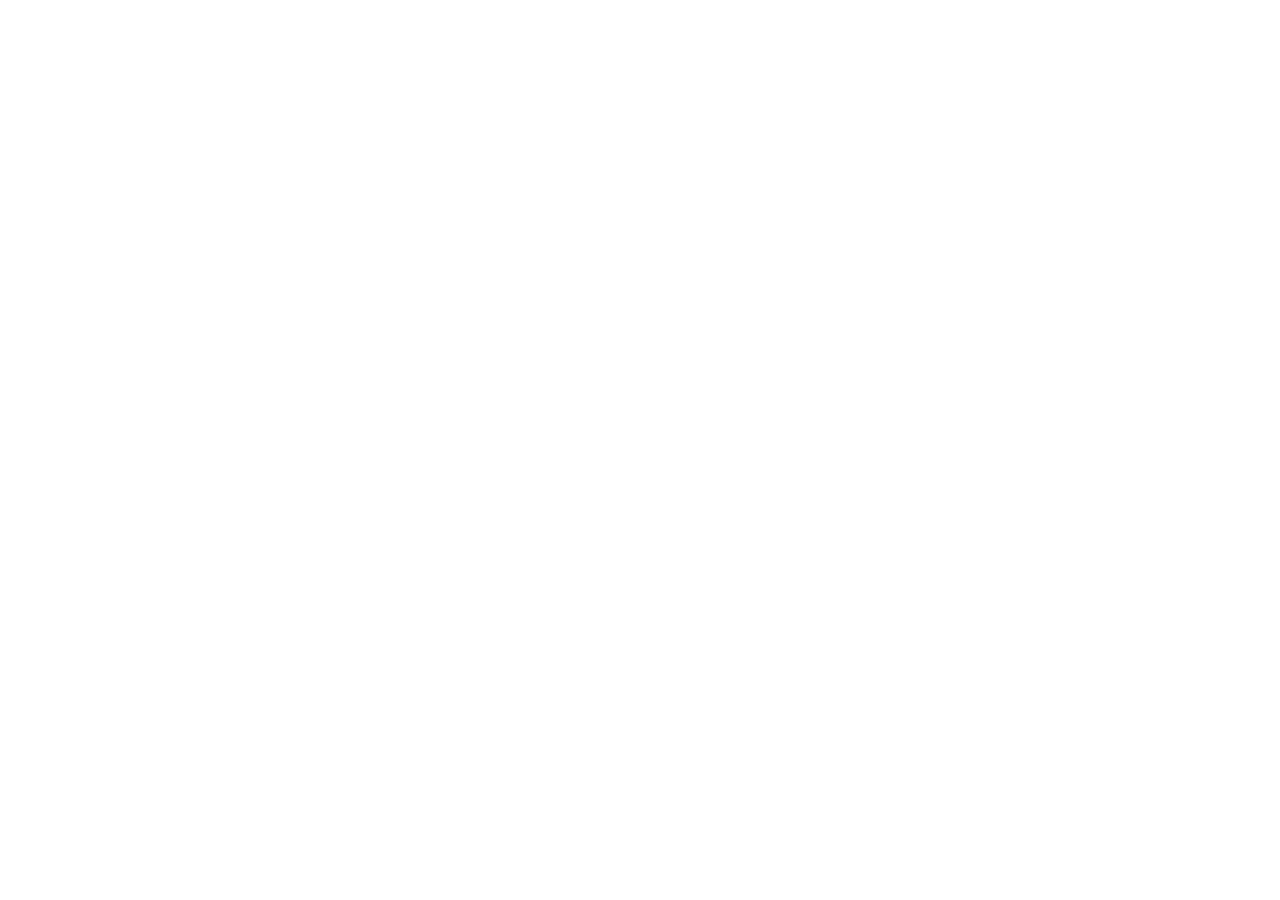
==== index.html @ 4f56144b "hello" ====
<!DOCTYPE html>
<html lang="fr">
  <head>
	<meta charset="UTF-8">
	<meta http-equiv="refresh" content="0; url=https://mytestsite.ch/taynnections.html" />
	<title>Bienvenue sur mytestsite.ch</title>
	<meta name="description" content="Ce site est actuellement en construction.">
	<meta name="viewport" content="width=device-width, initial-scale=1">
	<meta name="og:url" content="http://mytestsite.ch/index.html">
	<meta name="og:locale" content="fr">
	<meta name="og:type" content="website">
	<meta name="og:title" content="Bienvenue sur mytestsite.ch">
	<meta name="og:description" content="Ce site est actuellement en construction.">
	<meta name="og:updated_time" content="1737885773">
	<link rel="stylesheet" href="https://assets.storage.infomaniak.com/fonts/font-awesome/4.3.0/css/font-awesome.min.css">
	<link rel="stylesheet" href="https://fonts.googleapis.com/css?family=Open Sans">
	<style>
	  html,body{height:100%;padding:0;margin:0}.page{position:relative;display:table;table-layout:fixed;width:100%;height:100%;line-height:normal;text-align:center;font-family:Open Sans, sans-serif;font-size:1.1em;color:#fff;background-color:#f0f0f0;background-size:cover;background-position:50% 50%;background-repeat:no-repeat;background-attachment:fixed}h1,h2,h3,h4,h5{line-height:1.3;font-weight:normal}.bg-position-top{background-position:50% 0}.bg-position-middle{background-position:50% 50%}.bg-position-bottom{background-position:50% 100%}.page:before{content:"";position:absolute;top:0;left:0;bottom:0;right:0;filter:alpha(opacity=40);-ms-filter:"progid:DXImageTransform.Microsoft.Alpha(Opacity=40)";opacity:0.4}img{max-width:100%;width:auto\9;height:auto}a,a:link{color:inherit;filter:alpha(opacity=85);-ms-filter:"progid:DXImageTransform.Microsoft.Alpha(Opacity=85)";opacity:0.85}a:hover,a:focus,a:active{filter:alpha(opacity=100);-ms-filter:"progid:DXImageTransform.Microsoft.Alpha(Opacity=100)";opacity:1;-webkit-transition:all .3s ease-in-out;transition:all .3s ease-in-out}ul,ol{display:inline-block;text-align:left;max-width:50%}.container{position:relative;display:table-cell;width:100%;vertical-align:middle;padding:1em 2em;z-index:1}.content{max-width:900px;margin:0 auto}.social-links:empty{outline:1px solid yellow}.social-links{padding:1em 0;vertical-align:middle}.social-links a{padding:0 0.3em;line-height:normal}.hosting-info{position:absolute;display:block;bottom:0;left:0;right:0;padding:1em;font-size:0.8em}.hosting-info p{margin:0;padding:0;font-size:12px}.overlay-dark{background-color:#333}.overlay-dark:before{background-color:#333}.overlay-bright{background-color:white}.overlay-bright:before{background-color:white;filter:alpha(opacity=70);-ms-filter:"progid:DXImageTransform.Microsoft.Alpha(Opacity=70)";opacity:0.7}@media screen{.page[class]{background-image:url("https://assets.storage.infomaniak.website/images/background/et/3-medium.jpg")}}body.debug:after{content:"default";position:fixed;left:0;bottom:0;background-color:white;color:black;padding:0.5em;font-size:10px;text-transform:uppercase}@media screen and (max-width: 640px){body.debug:after{content:"small"}h1{font-size:2em}ul,ol{max-width:none}.page{min-width:300px}.page .container{padding:3em}.page,.page[class]{background-image:url("https://assets.storage.infomaniak.website/images/background/et/3-small.jpg")}}@media screen and (min-width: 641px) and (max-width: 1199px),(min-height:500px) and (max-height: 1199px){body.debug:after{content:"medium"}.page,.page[class]{background-image:url("https://assets.storage.infomaniak.website/images/background/et/3-medium.jpg")}}@media screen and (min-width: 1200px){body.debug:after{content:"large"}.page,.page[class]{background-image:url("https://assets.storage.infomaniak.website/images/background/et/3-large.jpg")}}.page .fallback-bg{display:none}.ie8 .page .fallback-bg{display:block;position:absolute;top:0;left:0;right:0;bottom:0;width:100%;height:100%;max-width:inherit;z-index:0}
	</style>
  </head>
  <body>
	<div id="page" class="page  overlay-dark bg-position-middle">
	  <div class="container">
		<a href="/connections.html">Please click here if not redirected immediately</a>
	  </div>
	</div>
  </body>
</html>
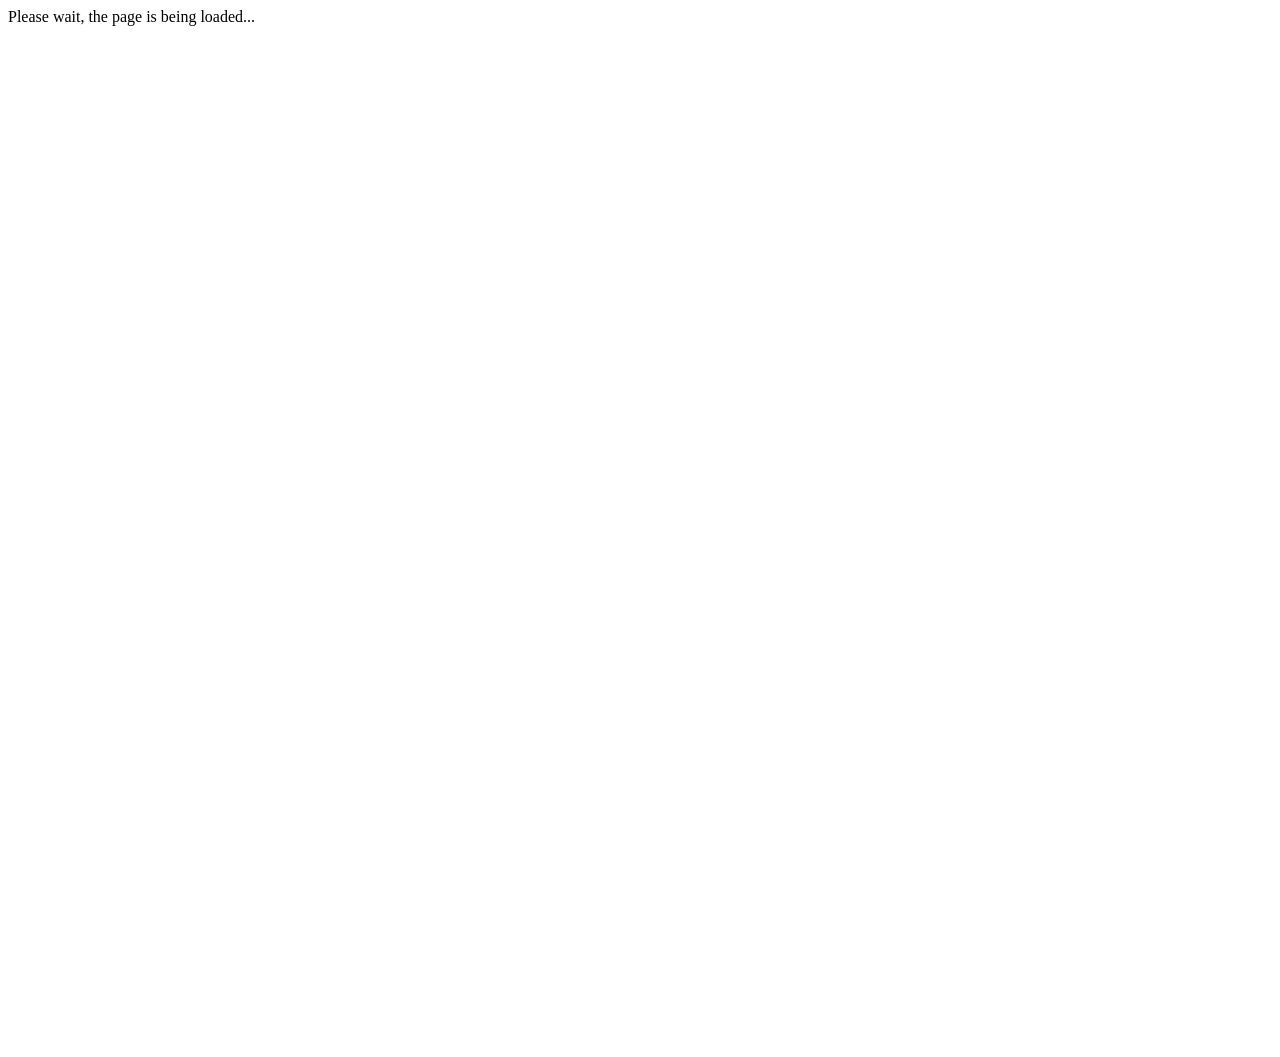
==== commit 01697e33: "Update index.html url change" ====
--- a/index.html
+++ b/index.html
@@ -2,7 +2,7 @@
 <html lang="fr">
   <head>
 	<meta charset="UTF-8">
-	<meta http-equiv="refresh" content="0; url=https://mytestsite.ch/taynnections.html" />
+	<meta http-equiv="refresh" content="0; url=/taynnections.html" />
 	<title>Bienvenue sur mytestsite.ch</title>
 	<meta name="description" content="Ce site est actuellement en construction.">
 	<meta name="viewport" content="width=device-width, initial-scale=1">
@@ -25,4 +25,4 @@
 	  </div>
 	</div>
   </body>
-</html>+</html>
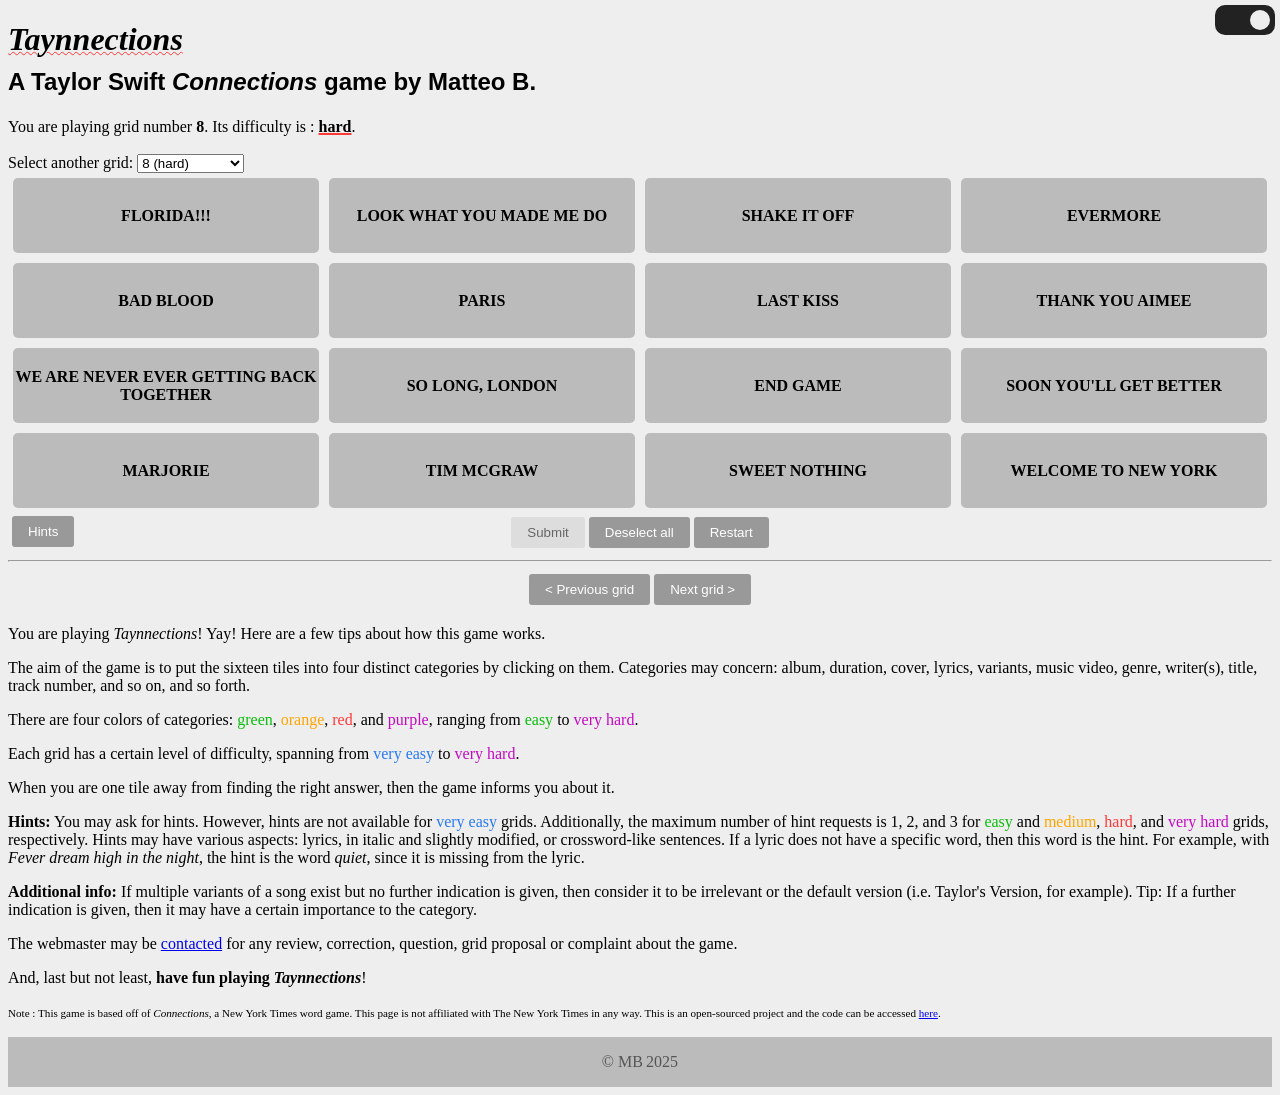
==== commit be5348f5: "Update index.html github repo link added, moved page from taynnections.html" ====
--- a/index.html
+++ b/index.html
@@ -1,28 +1,786 @@
 <!DOCTYPE html>
-<html lang="fr">
-  <head>
-	<meta charset="UTF-8">
-	<meta http-equiv="refresh" content="0; url=/taynnections.html" />
-	<title>Bienvenue sur mytestsite.ch</title>
-	<meta name="description" content="Ce site est actuellement en construction.">
-	<meta name="viewport" content="width=device-width, initial-scale=1">
-	<meta name="og:url" content="http://mytestsite.ch/index.html">
-	<meta name="og:locale" content="fr">
-	<meta name="og:type" content="website">
-	<meta name="og:title" content="Bienvenue sur mytestsite.ch">
-	<meta name="og:description" content="Ce site est actuellement en construction.">
-	<meta name="og:updated_time" content="1737885773">
-	<link rel="stylesheet" href="https://assets.storage.infomaniak.com/fonts/font-awesome/4.3.0/css/font-awesome.min.css">
-	<link rel="stylesheet" href="https://fonts.googleapis.com/css?family=Open Sans">
-	<style>
-	  html,body{height:100%;padding:0;margin:0}.page{position:relative;display:table;table-layout:fixed;width:100%;height:100%;line-height:normal;text-align:center;font-family:Open Sans, sans-serif;font-size:1.1em;color:#fff;background-color:#f0f0f0;background-size:cover;background-position:50% 50%;background-repeat:no-repeat;background-attachment:fixed}h1,h2,h3,h4,h5{line-height:1.3;font-weight:normal}.bg-position-top{background-position:50% 0}.bg-position-middle{background-position:50% 50%}.bg-position-bottom{background-position:50% 100%}.page:before{content:"";position:absolute;top:0;left:0;bottom:0;right:0;filter:alpha(opacity=40);-ms-filter:"progid:DXImageTransform.Microsoft.Alpha(Opacity=40)";opacity:0.4}img{max-width:100%;width:auto\9;height:auto}a,a:link{color:inherit;filter:alpha(opacity=85);-ms-filter:"progid:DXImageTransform.Microsoft.Alpha(Opacity=85)";opacity:0.85}a:hover,a:focus,a:active{filter:alpha(opacity=100);-ms-filter:"progid:DXImageTransform.Microsoft.Alpha(Opacity=100)";opacity:1;-webkit-transition:all .3s ease-in-out;transition:all .3s ease-in-out}ul,ol{display:inline-block;text-align:left;max-width:50%}.container{position:relative;display:table-cell;width:100%;vertical-align:middle;padding:1em 2em;z-index:1}.content{max-width:900px;margin:0 auto}.social-links:empty{outline:1px solid yellow}.social-links{padding:1em 0;vertical-align:middle}.social-links a{padding:0 0.3em;line-height:normal}.hosting-info{position:absolute;display:block;bottom:0;left:0;right:0;padding:1em;font-size:0.8em}.hosting-info p{margin:0;padding:0;font-size:12px}.overlay-dark{background-color:#333}.overlay-dark:before{background-color:#333}.overlay-bright{background-color:white}.overlay-bright:before{background-color:white;filter:alpha(opacity=70);-ms-filter:"progid:DXImageTransform.Microsoft.Alpha(Opacity=70)";opacity:0.7}@media screen{.page[class]{background-image:url("https://assets.storage.infomaniak.website/images/background/et/3-medium.jpg")}}body.debug:after{content:"default";position:fixed;left:0;bottom:0;background-color:white;color:black;padding:0.5em;font-size:10px;text-transform:uppercase}@media screen and (max-width: 640px){body.debug:after{content:"small"}h1{font-size:2em}ul,ol{max-width:none}.page{min-width:300px}.page .container{padding:3em}.page,.page[class]{background-image:url("https://assets.storage.infomaniak.website/images/background/et/3-small.jpg")}}@media screen and (min-width: 641px) and (max-width: 1199px),(min-height:500px) and (max-height: 1199px){body.debug:after{content:"medium"}.page,.page[class]{background-image:url("https://assets.storage.infomaniak.website/images/background/et/3-medium.jpg")}}@media screen and (min-width: 1200px){body.debug:after{content:"large"}.page,.page[class]{background-image:url("https://assets.storage.infomaniak.website/images/background/et/3-large.jpg")}}.page .fallback-bg{display:none}.ie8 .page .fallback-bg{display:block;position:absolute;top:0;left:0;right:0;bottom:0;width:100%;height:100%;max-width:inherit;z-index:0}
-	</style>
-  </head>
-  <body>
-	<div id="page" class="page  overlay-dark bg-position-middle">
-	  <div class="container">
-		<a href="/connections.html">Please click here if not redirected immediately</a>
-	  </div>
-	</div>
-  </body>
+<html lang="en">
+    <head>
+        <title>Taynnections</title>
+        <link rel="stylesheet" href="styles.css">
+        <meta charset="UTF-8">
+        <meta name="description" content="A Taylor Swift Connections game">
+        <meta name="keywords" content="Taylor, Taylor Swift, Swift, Connections, game">
+        <meta name="author" content="Matteo B.">
+        <meta name="viewport" content="width=device-width, initial-scale=0.75">
+        <link rel="icon" type="image/x-icon" href="https://media.gettyimages.com/id/2166943469/de/foto/london-england-taylor-swift-performs-onstage-during-taylor-swift-the-eras-tour-at-wembley.jpg?s=612x612&w=0&k=20&c=dzC-OF3CXpgRpz5-WafyRcJ4GUZAb9IOoVcEPf2xGrc=">
+        <script src="https://ajax.googleapis.com/ajax/libs/jquery/3.7.1/jquery.min.js"></script>
+        <script>
+            $(document).ready(function() {
+            if(document.cookie && document.cookie.split('=')[1] !== 'false') {
+				$('head').append('<link rel="stylesheet" href="darkMode.css">');
+				$('#toggleDarkMode').toggleClass('darkModeOn').toggleClass('darkModeOff');
+            }
+            /***********************************
+            * Init script
+            * 
+            * To add a grid:
+            * 
+            * 1. change  var catNum to new number of grids
+            *    (generally catNum += 1). (around l54)
+            * 
+            * 2. add var a[grid number as number] (object)
+            *    with difficulty, additionnal information,
+            *    the four category names params, and hints
+            *    for each category. (around l201)
+            * 
+            * 3. add var a[Grid number as text] (array of
+            *    str) with the answers in order: easy,
+            *    medium, hard, very hard (4 per category).
+            *    (around l214)
+            * 
+            * 4. Add case [catNum] in switch code block,
+            *    set var categories to [grid number as
+            *    number] and var answersText to
+            *    a[Grid number as text]. Do not forget
+            *    the break statement. (around l260)
+            * 
+            * 5. Add a[grid number as number] in
+            *    answerSpell var. (around l263)
+            * 
+            * 6. Done! Enjoy Taynnections :)
+            * 
+            * Note: approximate lines are marked with '//\\'
+            ************************************/
+
+                console.log('%cHave fun playing Taynnections!', 'color: orange; font-size: 45px; font-weight: bold');
+                console.log('With best regards,');
+                console.log('%cMatteo B.', 'color: blue; font-size: 20px; font-weight: bold'); //For whoever looks into the console :)
+
+                //Acutal code begin
+                var catNum = 11; //\\
+                //The number of categories ^
+                var URLParams = new URLSearchParams(window.location.search); //To extract the n param later on
+                var randInt = Math.floor(Math.random() * catNum);
+                if(!URLParams.has('n') || Number.isNaN(Number.parseInt(URLParams.getAll('n')[0], 10))) {
+                    document.write('Please wait, the page is being loaded...'); //If no n param exists
+                    setTimeout(() => {
+                        window.location.href = window.location.href.split('?')[0] + '?n=' + (randInt + 1);
+                    }, 50);
+                } else if(URLParams.get('n') > catNum || URLParams.get('n') < 1) { //Funny lil easter egg if someone tempers with the n param :)
+                    alert('YOU FOUND AN EASTER EGG! WELL DONE! As a reward, you may have my credit card number: 1234 5678 9101 1121');
+                    alert('No I was joking lmao');
+                    alert('Did you actually believe that??');
+                    alert('lol');
+                    alert('Anyways, well done for finding this.');
+                    alert('Byeee, see ya next time! And have fun playing pacman ;)');
+                    window.location.href = 'https://www.google.com/logos/2010/pacman10-i.html'; //PACMAAAAAN
+                } else { //Definition of categories
+                    var a1 = {
+                        'diff': 'hard',
+                        'add': '',
+                        'easy': '(From The Vault)',
+                        'medium': 'Albums that are also songs',
+                        'hard': 'Songs about cheating',
+                        'very hard': 'Albums with a greyscale cover',
+                        'h1': 'Locked in lower case inside there',
+                        'h2': 'I\'ll show you every version of yourself',
+                        'h3': 'My husband, I want to kill him',
+                        'h4': 'Did I paint your bluest skies the darkest one?'
+                    }
+
+                    var a2 = {
+                        'diff': 'hard',
+                        'add': '',
+                        'easy': 'Debut songs',
+                        'medium': 'Songs that are more than 5 minutes long',
+                        'hard': 'Songs with an official acoustic version',
+                        'very hard': 'Songs that mention New York in the lyrics',
+                        'h1': 'From sprinklers splashes',
+                        'h2': 'I see the great escape, Daisy May',
+                        'h3': 'He\'s the reason for the teardrops on there',
+                        'h4': 'She\'s so it, when she\'s in LA'
+                    }
+
+                    var a3 = {
+                        'diff': 'medium',
+                        'add': '',
+                        'easy': 'Non-album songs',
+                        'medium': '4-letters long song titles',
+                        'hard': 'Shortest songs in duration',
+                        'very hard': 'Songs solely written by Taylor',
+                        'h1': 'Did all the credit then got graded on a curve',
+                        'h2': 'Just twin fire signs, blue eyes',
+                        'h3': 'Lilac skirt, the one that fits me like skin',
+                        'h4': '</i>All of Speak Now could fit into this category<i>'
+                    }
+
+                    var a4 = {
+                        'diff': 'hard',
+                        'add': '',
+                        'easy': 'Taylor\'s track 5s',
+                        'medium': 'Songs about smallness',
+                        'hard': 'Genuine thank you songs',
+                        'very hard': 'All lower case titles',
+                        'h1': 'And you said you\'d come and get me but you were twenty',
+                        'h2': 'They aren\'t gonna change this // <b>We</b> gotta do it ourselves',
+                        'h3': 'My flight was awful, it\'s for asking',
+                        'h4': 'I keep these longings locked inside a vault'
+                    }
+
+                    var a5 = {
+                        'diff': 'easy',
+                        'add': 'SPECIAL EDITION: Featurings',
+                        'easy': 'Songs featuring Ed Sheeran',
+                        'medium': '1989 World Tour featurings',
+                        'hard': 'Songs with featurings in The Sister Albums',
+                        'very hard': 'Songs featuring rappers',
+                        'h1': 'After the storm, something was born on the Fourth of July',
+                        'h2': 'My name is Taylor, and I was born in that year.',
+                        'h3': 'Your ex-friend\'s one met someone at a club and he kissed her',
+                        'h4': '</i>T-Swizzle is one of them<i>'
+                    }
+
+                    var a6 = {
+                        'diff': 'easy',
+                        'add': '',
+                        'easy': 'Songs with numbers in the title',
+                        'medium': 'Songs with featurings',
+                        'hard': 'Religiously titled songs',
+                        'very hard': 'Bonus tracks',
+                        'h1': '... Let\'s go b****',
+                        'h2': 'With those on the ground, tell me all that you\'d learn',
+                        'h3': 'Sacred new beginnings, that became it',
+                        'h4': 'As the crowd was chanting that'
+                    }
+
+                    var a7 = {
+                        'diff': 'easy',
+                        'add': '',
+                        'easy': 'Unreleased songs',
+                        'medium': 'Longest song titles',
+                        'hard': 'Songs from Speak Now',
+                        'very hard': 'Songs that are names',
+                        'h1': 'I keep these longings locked',
+                        'h2': 'So London, so London',
+                        'h3': 'You need to hear me out, and they said it',
+                        'h4': 'I\'ve come too far to watch some dropping sleaze'
+                    }
+
+                    var a8 = {
+                        'diff': 'hard',
+                        'add': '',
+                        'easy': 'Songs mentioning places in the title',
+                        'medium': 'Lead singles',
+                        'hard': 'Songs about other women',
+                        'very hard': 'Songs mentioning July',
+                        'h1': 'Don\'t pretend it\'s such a mystery, think about where you first met me',
+                        'h2': 'Know exactly where it brings, but I',
+                        'h3': 'A greater one wouldn\'t beg',
+                        'h4': '</i>When did they pick up that pebble?<i>'
+                    }
+
+                    var a9 = {
+                        'diff': 'hard',
+                        'add': '',
+                        'easy': 'Songs with an ellipsis (...) in their title',
+                        'medium': 'Longest album names',
+                        'hard': 'Songs featuring a tour opener',
+                        'very hard': 'Albums with plants on the cover',
+                        'h1': 'When they show to the pictures (3x)',
+                        'h2': 'Got a list of ex-lovers',
+                        'h3': 'Time, mystical time, cutting me closed, then healing me fine',
+                        'h4': 'We can create a memory garden'
+                    }
+
+                    var a10 = {
+                        'diff': 'very easy',
+                        'add': '',
+                        'easy': 'Other artist songs crediting Taylor',
+                        'medium': 'Albums',
+                        'hard': 'Most streamed songs on Spotify',
+                        'very hard': 'Last songs of albums',
+                        'h1': '</i>Wait... Taylor did not sing all of those songs!<i>',
+                        'h2': 'Photo one on the counter, your cheeks were turning red',
+                        'h3': 'What do you say when tears are running down your face?',
+                        'h4': 'Is It Over Now?'
+                    }
+
+                    var a11 = {
+                        'diff': 'hard',
+                        'add': '',
+                        'easy': 'Songs with an over 5-word long title',
+                        'medium': 'Albums of which there exists a Taylor\'s Version',
+                        'hard': 'Songs mentioning a night time',
+                        'very hard': 'Songs crediting "William Bowery" as a writer',
+                        'h1': 'The story short, it was a bad time',
+                        'h2': 'I\'ll show you every kind of yourself tonight',
+                        'h3': 'It gave me no compasses, it gave me no signs',
+                        'h4': '</i>Not from Lover... but <i>with</i> her lover<i>'
+                    }
+                    //\\
+
+                    //Definition of answer groups
+                    var aOne = ['"Slut!"', 'Forever Winter', 'Suburban Legends', 'You\'re Losing Me', 'Red', 'Lover', 'Fearless', 'Speak Now', 'no body, no crime', 'ivy', 'Girl At Home', 'High Infidelity', 'reputation', 'folklore', 'folklore: the long pond studio sessions', 'THE TORTURED POETS DEPARTMENT: THE ANTHOLOGY'];
+                    var aTwo = ['Stay Beautiful', 'The Outside', 'Should\'ve Said No', 'Picture To Burn', 'All Too Well', 'Dear John', 'Innocent', 'happiness', 'Fortnight', 'Lavender Haze', 'Anti-Hero', 'State Of Grace', 'Holy Ground', 'hoax', 'Come Back... Be Here', 'False God'];
+                    var aThree = ['Macavity', 'Highway don\'t care', 'Birch', 'Crazier', 'Babe', 'loml', 'hoax', '"Slut!"', 'Glitch', 'It\'s nice to have a friend', 'I look in people\'s windows', 'Now that we don\'t talk', 'Speak Now', 'This Love', 'The Manuscript', 'Our Song'];
+                    var aFour = ['All You Had To Do Was Stay', 'White Horse', 'So Long, London', 'Dear John', 'The Smallest Man Who Ever Lived', 'Who\'s Afraid of Little Old Me?', 'Never Grow Up', 'Robin', 'All Of The Girls You Loved Before', 'thanK you aIMee', 'The Best Day', 'Long Live', 'us.', 'it\'s time to go', 'loml', 'imgonnagetyouback'];
+                    var aFive = ['Run', 'Everything Has Changed', 'The Joker and the Queen', 'Thinking Out Loud', 'Brave', 'Summer of \'69', 'Smelly Cat', 'You Oughta Know', 'exile', 'evermore', 'coney island', 'no body, no crime', 'Thug Story', 'Both Of Us', 'Karma', 'Bad Blood'];
+                    var aSix = ['22', 'the 1', 'seven', 'All Too Well (10 Minute Version)', 'Snow On The Beach', 'Breathe', 'That\'s When', 'Castles Crumbling', 'False God', 'Mary\'s Song (Oh My My My)', 'Holy Ground', 'epiphany', 'the lakes', 'it\'s time to go', 'right where you left me', 'Sweeter Than Fiction'];
+                    var aSeven = ['Drama Queen', 'Dark Blue Tennessee', 'Family', 'Permanent Marker', 'Miss Americana & The Heartbreak Prince', 'We Are Never Ever Getting Back Together', 'This Is Why We Can\'t Have Nice Things', 'Christmas Must Be Something More', 'Speak Now', 'Sparks Fly', 'Ours', 'Timeless', 'Robin', 'ivy', 'dorothea', 'Ronan'];
+                    var aEight = ['So Long, London', 'Paris', 'Welcome To New York', 'Florida!!!', 'Shake It Off', 'Tim McGraw', 'We Are Never Ever Getting Back Together', 'Look What You Made Me Do', 'Marjorie', 'Soon you\'ll get better', 'Bad Blood', 'thanK you aIMee', 'Last Kiss', 'evermore', 'Sweet Nothing', 'End Game'];
+                    var aNine = ['...Ready For It?', 'So It Goes...', 'Question...?', 'Come Back... Be Here', 'THE TORTURED POETS DEPARTMENT: THE ANTHOLOGY', 'folklore: the long pond studio sessions (from the Disney+ special) [deluxe edition]', 'reputation Stadium Tour Surprise Song Playlist', 'Live From Clear Channel Stripped 2008', 'no body, no crime', 'us.', 'Lover (Remix)', 'Nothing New', 'folklore', 'evermore', 'Taylor Swift', 'Red (Taylor\'s Version)'];
+                    var aTen = ['This Is What You Came For', 'Deja Vu', 'You\'ll Always Find Your Way Back Home', 'Best Days Of Your Life', 'Midnights', 'Taylor Swift', '1989', 'Speak Now', 'Blank Space', 'Cruel Summer', 'I Don\'t Wanna Live Forever', 'Anti-Hero', 'Timeless', 'New Year\'s Day', 'Clara Bow', 'Bye Bye Baby'];
+                    var aEleven = ['This Is Why We Can\'t Have Nice Things', 'We Are Never Ever Getting Back Together', 'The Smallest Man Who Ever Lived', 'Who\'s Afraid Of Little Old Me', 'Red', 'Speak Now', 'Fearless', '1989', 'Enchanted', 'Breathe', 'Mine', 'I Wish You Would', 'champagne problems', 'exile', 'evermore', 'Sweet Nothing'];
+                    //\\
+
+                    var num = parseInt(URLParams.get('n')); //Grid number
+                    var categories, answersText;
+
+                    switch(num) { //Lil switch statement to affect the categories and answers to the grid number
+                        case 1:
+                            categories = a1;
+                            answersText = aOne;
+                            break;
+                        case 2:
+                            categories = a2;
+                            answersText = aTwo;
+                            break;
+                        case 3:
+                            categories = a3;
+                            answersText = aThree;
+                            break;
+                        case 4:
+                            categories = a4;
+                            answersText = aFour;
+                            break;
+                        case 5:
+                            categories = a5;
+                            answersText = aFive;
+                            break;
+                        case 6:
+                            categories = a6;
+                            answersText = aSix;
+                            break;
+                        case 7:
+                            categories = a7;
+                            answersText = aSeven;
+                            break;
+                        case 8:
+                            categories = a8;
+                            answersText = aEight;
+                            break;
+                        case 9:
+                            categories = a9;
+                            answersText = aNine;
+                            break;
+                        case 10:
+                            categories = a10;
+                            answersText = aTen;
+                            break;
+                        case 11:
+                            categories = a11;
+                            answersText = aEleven;
+                            break;
+                        //\\
+                    }
+
+                    var answers = [1, 2, 3, 4, 5, 6, 7, 8, 9, 10, 11, 12, 13, 14, 15, 16];
+                    var answerSpell = [null, a1, a2, a3, a4, a5, a6, a7, a8, a9, a10, a11]; //\\
+                    //All our answers into one array ^
+                    answers = answers.map(value => ({ value, sort: Math.random() })).sort((a, b) => a.sort - b.sort).map(({ value }) => value); //Let's randomize all of that
+                    var selectables = answers; //Which tiles remain selectable
+                    var i, j, k, l, m, n, o, p, q, r, s, t; //Lol... incrementation vars... I think I have too many loops lmao
+                    var col; //The color (at least one of the vars lmao)
+
+                    for(i = 0; i < 16; i++) {
+                        $('#' + answers[i]).html('<p class="answer">' + answersText[i] + '</p>'); //Ok now let's display the text in the tiles
+                    }
+
+                    for (q = 1; q < answerSpell.length; q++) {
+                        $('#levelSelection').append(`<option id="o${q}" value="${q}">${q} (${answerSpell[q]['diff']})</option>`);
+                    }
+
+                    function htmlCatText(difficulty, difficultyBis = difficulty, difficultyTer = difficultyBis) { //A useless lil func :) for if you find a category
+                        return '<span id="' + difficulty + 'Span">You have found: <strong>' + categories[difficultyBis] + '</strong>. This was the <strong>' + difficultyTer + '</strong> category.</span><br>';
+                    }
+
+                    $('#easy').html(htmlCatText('easy'));
+                    $('#medium').html(htmlCatText('medium'));
+                    $('#hard').html(htmlCatText('hard'));
+                    $('#very_hard').html(htmlCatText('very_hard', 'very hard'));
+
+                    switch(categories['diff']) { //And now it's the right one (following the difficulty)
+                        case 'very easy':
+                            col = 'var(--blue)';
+                            break;
+                        case 'easy':
+                            col = 'var(--green)';
+                            break;
+                        case 'medium':
+                            col = 'var(--orange)';
+                            break;
+                        case 'hard':
+                            col = 'var(--red)';
+                            break;
+                        case 'very hard':
+                            col = 'var(--purple)';
+                            break;
+                        default:
+                            col = 'var(--black)';
+                    }
+
+                    //Short intro sentence and stuff
+                    $('#game').html(`You are playing grid number <b>${num}</b>. Its difficulty is : <b style="text-decoration: underline 2px solid ` + col + `">${categories['diff']}</b>.<br><b>${categories['add']}</b>`);
+                    $('h1').css('text-decoration', 'underline 1px wavy ' + col);
+                    $('#o' + num).attr('selected', 'selected').attr('disabled', 'disabled');
+                    $('#submitButton').addClass('unclick');
+
+                /***********************************
+                * Selection script
+                * 
+                * 'selected' is an array of numbers as
+                * strings which are the IDs of the
+                * selected tiles.
+                * 
+                * 'repeat' boolean is to prevent a value
+                * from being spliced and never re-
+                * entered again.
+                ************************************/
+                    var selected = []; //The array of currently selected tile numbers
+                    var ID, active;
+                    var cells = $('.cell');
+                    var repeat = false;
+
+                    $('.cell').on('click', (elem) => {
+                        repeat = false;
+                        ID = elem.currentTarget.id;
+                        active = $('.active');
+                        if(selected.includes(ID)) {
+                            for(k = 0; k < selected.length; k++) {
+                                if(selected[k] == ID) {
+                                    selected.splice(k, 1); //If the array already includes the selected tile (ie it's already selected), then remove it
+                                    repeat = true;
+                                }
+                            }
+                        }
+
+                        try{ //Weird way to add a little style but yeah...
+                            if(active.length < 4 && !$('#' + ID)[0].attributes.style.value) $('#' + ID).toggleClass('active'); //Style if selected... or deselected
+                        } catch {
+                            if(active.length < 4 && !$('#' + ID)[0].attributes[2]) $('#' + ID).toggleClass('active'); //Idem
+                        }
+                        if(active.length == 4 && ~$('#' + ID)[0].className.indexOf('active')) {
+                            $('#' + ID).removeClass('active');
+                        } else if(active.length == 4) {
+                            $('#text').text('You can only select 4 tiles!').trigger('notif');
+                        }
+                        if(selected.length < 4 && !selected.includes(ID) && !repeat && selectables.includes(parseInt(ID))) {
+                            selected.push(ID); //Add tile number to 'selected' array
+                        }
+                        if(selected.length === 4) {
+                            $('#submitButton').removeClass('unclick');
+                        } else {
+                            $('#submitButton').addClass('unclick');
+                        }
+                    });
+
+                /***********************************
+                * Submission script
+                * 
+                * 'guesses' contains the guesses in
+                * array form.
+                * 
+                * 'selectables' is an array of tiles 
+                * that aren't yet found, hence they
+                * are still selectable.
+                ************************************/
+                    var [guesses, ansList] = [[], []];
+                    var answerNum = 1;
+                    var [ans, diffAns, color, stringifyAnswers] = ['', '', '', ''];
+                    var pattern, t, rightAns;
+                    var arrTemp1, arrTemp2, arrTemp3, arrTemp4; //Just to arrange the values in 4x4 ordered lists
+                    
+                    arrTemp1 = answers.slice(0, 4).sort((a, b) => a - b); //Ex. 4,9,11,15||1,2,12,13||7,10,14,16||3,5,6,8
+                    arrTemp2 = answers.slice(4, 8).sort((a, b) => a - b);
+                    arrTemp3 = answers.slice(8, 12).sort((a, b) => a - b);
+                    arrTemp4 = answers.slice(12).sort((a, b) => a - b);
+                    answers = arrTemp1.concat(arrTemp2, arrTemp3, arrTemp4);
+                    
+                    for(l = 0; l < 16; l++) {
+                        stringifyAnswers += answers[l];
+                        stringifyAnswers += ',';
+                        if((l + 1) % 4 == 0 && l != 15) {
+                            stringifyAnswers += '||';
+                        }
+                    }
+
+                    $('#submitButton').on('click', (elem) => {
+                        t = [];
+                        rightAns = 0;
+                        selected = selected.sort((a, b) => a - b);
+                        if(selected.length !== 4) {
+                            $('#text').text('Please select four tiles!').trigger('notif'); //Pfffff someone didn't select enough tiles
+                        } else {
+                            guesses.push(selected.slice(0)); //Let's register the guess
+                            diffAns = stringifyAnswers.split('||');
+                            
+                            for(e of diffAns) { //This is to find how many right tiles are found per category
+                                for(el of selected) {
+                                    pattern = new RegExp('(?:^|[^0-9])' + el + ',');
+                                    if (pattern.test(e)) {
+                                        rightAns++;
+                                    }
+                                }
+                                t.push(rightAns);
+                                rightAns = 0;
+                            }
+
+                            if(t.includes(3)) { //If three are found, then it's a one away situation
+                                $('#text').text('One away...').trigger('notif');
+                                for(r = 0; r < 4; r++) { //Lil cute animation
+                                    $('#' + guesses[guesses.length - 1][r]).css('animation', 'wrongGuess .5s');
+                                }
+
+                                r = 0; //Do I need this line? idk. Better be sure ig
+                                setTimeout(() => {
+                                    for(r = 0; r < 4; r++) {
+                                        $('#' + guesses[guesses.length - 1][r]).css('animation', '');
+                                    }
+                                }, 550);
+
+                            } else if(t.includes(4)) {
+                                $(':root').css('cursor', 'progress');
+                                setTimeout(() => $('body').css('cursor', 'default'), 500);
+                                $('#text').text('Well done!').trigger('notif'); //Yay! You found a category!
+
+                                r = 0;
+                                for(r = 0; r < 4; r++) { //Lil cute animation
+                                    $('#' + guesses[guesses.length - 1][r]).css('animation', 'rightGuess 1s ease-in-out');
+                                }
+                                r = 0; //Do I need this line? idk. Better be sure ig
+                                setTimeout(() => {
+                                    for(r = 0; r < 4; r++) {
+                                        $('#' + guesses[guesses.length - 1][r]).css('animation', '');
+                                    }
+                                    $('#submitButton').addClass('unclick');
+                                }, 1100);
+                                j = -1;
+                                diffAns.forEach(() => {
+                                    j++;
+                                    if(!~diffAns[j].indexOf(selected.toString())) {
+                                        return;
+                                    }
+                                    switch(j) { //What difficulty was this category?
+                                        case 0:
+                                            ans = 'easy';
+                                            color = 'green';
+                                            break;
+                                        case 1:
+                                            ans = 'medium';
+                                            color = 'orange';
+                                            break;
+                                        case 2:
+                                            ans = 'hard';
+                                            color = 'red';
+                                            break;
+                                        case 3:
+                                            ans = 'very_hard';
+                                            color = 'purple';
+                                            break;
+                                        default:
+                                            color = 'black';
+                                    }
+                                });
+
+                                for(m = 0; m < selected.length; m++) {
+                                    $('#' + selected[m]).css('background-color', 'var(--' + color + ')').hide().fadeIn(1000).removeClass('active').css('cursor', 'default'); //Coloration of tiles
+                                    selectables.splice(selectables.indexOf(parseInt(selected[m])), 1); //Remove tiles from 'selectables' since they can't be selected anymore
+                                    answersText.splice(selectables.indexOf(parseInt(selected[m])), 1); //Idem, for 'answersText'
+                                }
+
+                                answerNum++;
+                                $('#' + ans).fadeIn(1500); //Tell what you've found could be useful
+                                selected = [];
+
+                                if(selectables.length == 0) {
+                                    setTimeout(() => {
+                                        alert('Good job! You finished this Taynnections grid! Please admire your work:');
+                                        $('#submitButton').addClass('unclick');
+                                    }, 2000);
+                                }
+
+                            } else { //Now what if it wasn't the right answer?
+                                $('#text').text('Wrong guess!').trigger('notif');
+                                for(r = 0; r < 4; r++) { //Lil cute animation (again)
+                                    $('#' + guesses[guesses.length - 1][r]).css('animation', 'wrongGuess .5s');
+                                }
+
+                                r = 0;
+                                setTimeout(() => {
+                                    for(r = 0; r < 4; r++) {
+                                        $('#' + guesses[guesses.length - 1][r]).css('animation', '');
+                                    }
+                                }, 550);
+                            }
+                        }
+                    });
+
+                /***********************************
+                * Deselection script
+                ************************************/
+                    $('#deselectButton').on('click', (elem) => { //Simple and efficient
+                        for(n = 0; n < selected.length; n++) {
+                            $('#' + selected[n]).removeClass('active'); //Remove 'active' class
+                        }
+                        selected = []; //Empty 'selected' array (cos nothing's selected anymore, duh)
+                        $('#submitButton').addClass('unclick');
+                    });
+
+                /***********************************
+                * Notification script
+                ************************************/
+					var c;
+
+                    $('#notif').on('notif', () => {
+						$('#banner').css('background-color', '#222'); //Reinitialize background-color after possible alteration
+                        $('#notif').fadeIn(1000).fadeOut(1000);
+                    });
+
+                    $('#notif').on('hint', (ev, hint) => { //BUT notif !== hint
+                        switch(parseInt(hint)) { //Let's find the difficulty (again)
+                            case 1:
+                                c = 'var(--green)';
+                                break;
+                            case 2:
+                                c = 'var(--orange)';
+                                break;
+                            case 3:
+                                c = 'var(--red)';
+                                break;
+                            case 4:
+                                c = 'var(--purple)';
+                                break;
+                            case NaN:
+                            default:
+                                c = '#222';
+                        }
+                        $('#banner').css('background-color', c);
+                        $('#notif').fadeIn(2000).fadeOut(2000); //Hints are displayed for longer (and have another background color (mostly))
+                    });
+
+                /***********************************
+                * Restart script
+                ************************************/
+                    $('#refreshButton').on('click', () => window.location.reload()); //Simple and efficient
+
+                /***********************************
+                * Grid selection script
+                ************************************/
+                    $('#levelSelection').change(elem => { //Idem, just change the param in url
+                        window.location.href = window.location.href.split('?')[0] + '?n=' + elem.target.value;
+                    });
+
+                /***********************************
+                * Grid selection script (2)
+                ************************************/
+                    $('#prevGridButton').on('click', () => {
+                        if(num > 1) {
+                            window.location.href = window.location.href.split('?')[0] + '?n=' + (num - 1); //Previous grid
+                        } else if(num === 1) {
+                            alert('You have reached the first grid. The page is going to redirect you to grid number ' + catNum + '.'); //Oh, limit reached
+                            window.location.href = window.location.href.split('?')[0] + '?n=' + catNum;
+                        } else {
+                            //This should not happen, but it exists as a security
+                            document.write('Error');
+                            setTimeout(() => window.location.href = 'https://mytestsite.ch/', 500);
+                        }
+                    });
+
+                    $('#nextGridButton').on('click', () => {
+                        if(num < catNum) {
+                            window.location.href = window.location.href.split('?')[0] + '?n=' + (num + 1); //Next grid
+                        } else if(num === catNum) {
+                            alert('You have reached the last grid. The page is going to redirect you to grid number 1.'); //Oh, limit reached (again)
+							window.location.href = window.location.href.split('?')[0] + '?n=1';
+                        } else {
+                            //This should not happen, but it exists as a security (again)
+                            document.write('Error');
+                            setTimeout(() => window.location.href = 'https://mytestsite.ch/', 500);
+                        }
+                    });
+
+                /***********************************
+                * Hints script
+                ************************************/
+                    var hintNum = 1; //Number of hints asked... starts with 1 cos WHY NOT
+                    var maxHintNum, askedHint;
+                    var possibleHints = [];
+                    var thisGrid = answerSpell[parseInt((window.location.href.split('?n=')[1]))]; //This specific grid info
+                    var viewPort = Math.max(document.documentElement.clientWidth || 0, window.innerWidth || 0); //Viewport info
+                    
+                    switch(thisGrid['diff']) { //Do not use too many hints please
+                        case 'very easy':
+                            maxHintNum = 0;
+                            break;
+                        case 'easy':
+                        case 'medium':
+                            maxHintNum = 1;
+                            break;
+                        case 'hard':
+                            maxHintNum = 2;
+                            break;
+                        case 'very hard':
+                            maxHintNum = 3;
+                    }
+
+                    if(maxHintNum === 0) $('#hintButton').addClass('unclick'); //Don't even ask for any if you can't, that would be useless
+                    
+                    $('#hintButton').on('click', () => {
+                        if (maxHintNum !== 0) {
+                            $('#hintButton').fadeOut(500); //Hide 'I need a hint' button if little colored buttons appear 
+                            setTimeout(() => {
+                                for(s = 0; s <= 4; s++) {
+                                    $('#hintButton' + s).fadeIn(500).css('transform', 'translateX(2px)'); //Little correction because it stresses me out
+                                    if (viewPort < 750) {
+                                        $('hr').css({'margin-right': '0', 'max-width': '80%'}); //Decrease the hr so there is no interference
+                                    }
+                                }
+                            }, 500);
+                            setTimeout(() => $('#hintOn').fadeIn(500), 500); //And hop let's display the hide button
+                        } else {
+                            $('#text').text('You cannot ask for any hints in this level.').trigger('notif');
+                        }
+                    });
+    
+                    $('#hintOn').on('click', () => { //Now on 'hide' button click
+                        $('#hintOn').fadeOut(500); //Hide 'Hide hints' button if little colored buttons are hidden
+                        $('input[id^=hintButton]').fadeOut(500); //... these are the ones I mean
+                        setTimeout(() => $('#hintButton').fadeIn(500), 500); //Little timeout so it doesn't move around too much
+                        $('hr').css({'max-width': 'initial', 'margin-right': 'initial'}); //Put the hr back As It Was (Harry Styles)
+                    });
+
+                    $('input[id^=hintButton]').on('click', (elem) => { //Now on hint request
+                        askedHint = elem.currentTarget.value;
+                        if(hintNum <= maxHintNum && !possibleHints.includes(askedHint)) { //We only want a certain number of hints
+                            $('#text').html('<i>' + thisGrid['h' + askedHint] + '</i>').trigger('hint', askedHint); //Since the hints often is a lyric, it's in italic
+                            hintNum++;
+                            possibleHints.push(askedHint); //'possibleHints' are the hints that already have been asked for
+                        } else if(possibleHints.includes(askedHint)) { //It is also accepted if user forgot the hint
+                            $('#text').html('<i>' + thisGrid['h' + askedHint] + '</i>').trigger('hint', askedHint);
+                        } else {
+                            $('#text').text('You have already asked for the maximum number of hints for this grid!').trigger('notif'); //Nuh-uh
+                        }
+                    });
+
+                /***********************************
+                * Dark mode script
+                ************************************/
+                    $('#toggleDarkMode').on('click', () => {
+                        $('#toggleDarkMode').toggleClass('darkModeOn').toggleClass('darkModeOff');
+                        if($('#toggleDarkMode')[0].className === 'darkModeOn') {
+                            $('head').append('<link rel="stylesheet" href="darkMode.css">');
+					        document.cookie = 'darkMode=true';
+                        } else if($('#toggleDarkMode')[0].className === 'darkModeOff') {
+                            $('link[href^=darkMode]').remove();
+					        document.cookie = 'darkMode=false';
+                        } else {
+                            console.error('Dark Mode error');
+                        }
+                    });
+                }
+            });
+        </script>
+    </head>
+    <body>
+        <header>
+            <h1><i>Taynnections</i></h1>
+            <h2>A Taylor Swift <i>Connections</i> game by Matteo B.</h2>
+            <div class="container" id="notif">
+                <div class="notif" id="banner">
+                    <p id="text"></p>
+                </div>
+            </div>
+        </header>
+        <main>
+            <article>
+                <div id="darkMode">
+                    <div id="toggleDarkMode" class="darkModeOff"></div>
+                </div>
+                <p id="game"></p>
+                <label for="levelSelection" id="labelSelection">Select another grid:</label>
+                <select name="levels" id="levelSelection">
+                </select>
+            </article>
+            <div class="container" id="grid">
+                <div class="cell" id="1"></div>
+                <div class="cell" id="2"></div>
+                <div class="cell" id="3"></div>
+                <div class="cell" id="4"></div>
+                <div class="cell" id="5"></div>
+                <div class="cell" id="6"></div>
+                <div class="cell" id="7"></div>
+                <div class="cell" id="8"></div>
+                <div class="cell" id="9"></div>
+                <div class="cell" id="10"></div>
+                <div class="cell" id="11"></div>
+                <div class="cell" id="12"></div>
+                <div class="cell" id="13"></div>
+                <div class="cell" id="14"></div>
+                <div class="cell" id="15"></div>
+                <div class="cell" id="16"></div>
+            </div>
+            <div class="container" id="buttons">
+                <div class="button" id="submit">
+                    <input type="button" value="Submit" id="submitButton">
+                </div>
+                <div class="button" id="deselect">
+                    <input type="button" value="Deselect all" id="deselectButton">
+                </div>
+                <div class="button" id="refresh">
+                    <input type="button" value="Restart" id="refreshButton">
+                </div>
+            </div>
+		  	<div class="container" id="hints">
+			  	<div class="button" id="hint">
+				    <button id="hintButton"><span>I need a hint</span></button>
+                    <div id="hintContainer">
+                        <input type="button" value="1" id="hintButton1">
+                        <input type="button" value="2" id="hintButton2">
+                        <input type="button" value="3" id="hintButton3">
+                        <input type="button" value="4" id="hintButton4">
+                    </div>
+                    <button id="hintOn">Hide hints</button>
+			    </div>
+		    </div>
+            <hr>
+            <div class="container" id="grids">
+                <div class="button" id="prev">
+                    <input type="button" value="< Previous grid" id="prevGridButton">
+                </div>
+                <div class="button" id="next">
+                    <input type="button" value="Next grid >" id="nextGridButton">
+                </div>
+            </div>
+            <div class="container" id="categories">
+                <div id="easyDiv"><p id="easy"></p></div>
+                <div id="mediumDiv"><p id="medium"></p></div>
+                <div id="hardDiv"><p id="hard"></p></div>
+                <div id="very_hardDiv"><p id="very_hard"></p></div>
+            </div>
+            <div class="container" id="rules">
+                <p>You are playing <i>Taynnections</i>! Yay! Here are a few tips about how this game works.</p>
+                <p>The aim of the game is to put the sixteen tiles into four distinct categories by clicking on them. Categories may concern: album, duration, cover, lyrics, variants, music video, genre, writer(s), title, track number, and so on, and so forth.</p>
+                <p>There are four colors of categories: <span class="green">green</span>, <span class="orange">orange</span>, <span class="red">red</span>, and <span class="purple">purple</span>, ranging from <span class="green">easy</span> to <span class="purple">very hard</span>.</p>
+                <p>Each grid has a certain level of difficulty, spanning from <span class="blue">very easy</span> to <span class="purple">very hard</span>.</p>
+                <p>When you are one tile away from finding the right answer, then the game informs you about it.</p>
+			    <p><b>Hints:</b> You may ask for hints. However, hints are not available for <span class="blue">very easy</span> grids. Additionally, the maximum number of hint requests is 1, 2, and 3 for <span class="green">easy</span> and <span class="orange">medium</span>, <span class="red">hard</span>, and <span class="purple">very hard</span> grids, respectively. Hints may have various aspects: lyrics, in italic and slightly modified, or crossword-like sentences. If a lyric does not have a specific word, then this word is the hint. For example, with <i>Fever dream high in the night</i>, the hint is the word <i>quiet</i>, since it is missing from the lyric.</p>
+                <p id="noHints"><b>Please note that hints may not be available for your device since it is too small. Do consider using a bigger screen.</b></p>
+                <p><b>Additional info:</b> If multiple variants of a song exist but no further indication is given, then consider it to be irrelevant or the default version (i.e. Taylor's Version, for example). Tip: If a further indication is given, then it may have a certain importance to the category.</p>
+                <p>The webmaster may be <a href="mailto:webmaster@mytestsite.ch">contacted</a> for any review, correction, question, grid proposal or complaint about the game.</p>
+                <p>And, last but not least, <b>have fun playing <i>Taynnections</i></b>!</p>
+                <p id="disclaimer"><small><small>Note : This game is based off of <i>Connections</i>, a New York Times word game. This page is not affiliated with The New York Times in any way. This is an open-sourced project and the code can be accessed <a href="https://github.com/Matt37512/Taynnections">here</a>.</small></small></p>
+            </div>
+        </main>
+        <footer>
+            <div class="footer" id="footer">
+                <p id="footerText">&copy;&nbsp;MB&thinsp;2025</p>
+            </div>
+        </footer>
+    </body>
 </html>
--- a/styles.css
+++ b/styles.css
@@ -0,0 +1,325 @@
+:root {
+    --red: #ff3838;
+    --purple: #c508c5;
+    --orange: orange;
+    --green: #0cbd0c;
+    --black: #222;
+    --blue: #2779f4;
+}
+
+@keyframes wrongGuess {
+    10%, 30%, 50%, 70%, 90% {
+        transform: translateX(5px);
+    }
+    20%, 40%, 60%, 80% {
+        transform: translateX(-5px);
+    }
+    0%, 100% {
+        transform: translateX(0);
+    }
+}
+
+@keyframes rightGuess {
+    10% {
+        transform: translateY(16px);
+    }
+    30% {
+        transform: translateY(8px);
+    }
+    50% {
+        transform: translateY(4px);
+    }
+    70% {
+        transform: translateY(2px);
+    }
+    90% {
+        transform: translateY(1px);
+    }
+    0%, 20%, 40%, 60%, 80%, 100% {
+        transform: initial;
+    }
+}
+
+body {
+    background-color: #eee;
+    transition: 1s ease-in;
+}
+input, button {
+    background-color: #999;
+    border: none;
+    border-radius: 3px;
+    color: white;
+    padding: 8px 16px;
+    text-decoration: none;
+    margin: 4px 2px;
+    cursor: pointer;
+    transition: background-color .3s ease-in-out;
+}
+input:not([id^=hintButton]):not(.unclick):hover {
+    background-color: whitesmoke;
+    border: 3px #888;
+    color: #999;
+}
+h1 {
+    font-family: "Lucida Console", "Times New Roman", Helvetica, sans-serif;
+    margin-bottom: 10px;
+}
+h2 {
+    font-family: Cursive, Helvetica, sans-serif;
+    margin-top: 0;
+}
+.cell {
+    flex: 1 0 21%;
+    background-color: #bbb;
+    height: 75px;
+    border-radius: 5px;
+    display: flex;
+    align-items: center;
+    justify-content: center;
+    margin: 2px;
+    cursor: pointer;
+}
+.unclick {
+    background-color: #ddd;
+    color: #666;
+    cursor: not-allowed;
+    transition: background-color .3s ease-in-out;
+}
+.active {
+    background-color: #888;
+}
+.answer {
+    font-size: 7px;
+    text-transform: uppercase;
+    font-weight: bold;
+    cursor: inherit;
+}
+.footer {
+    background-color: #bbb;
+    width: 100%;
+    display: flex;
+    justify-content: center;
+    align-items: center;
+}
+
+.blue {
+    color: var(--blue);
+}
+.green {
+    color: var(--green);
+}
+.orange {
+    color: var(--orange);
+}
+.red {
+    color: var(--red);
+}
+.purple {
+    color: var(--purple);
+}
+
+.cell:hover:not(.active) {
+    background-color: #ddd;
+    transition: .4s ease-out;
+    -moz-transition: .4s ease-out;
+    -webkit-transition: .4s ease-out;
+}
+.active:hover {
+    background-color: #777;
+    transition: .4s ease-out;
+    -moz-transition: .4s ease-out;
+    -webkit-transition: .4s ease-out;
+}
+
+#notif {
+    display: none;
+    justify-content: center;
+    align-items: center;
+    position: relative;
+}
+#banner {
+    background-color: #222;
+	border: 2px solid #222;
+    color: whitesmoke;
+    border-radius: 3px;
+    padding: 2px 10px;
+    position: absolute;
+    top: 50%;
+    left: 50%;
+    transform: translate(-50%, -50%);
+}
+#buttons, #grids {
+    display: flex;
+    justify-content: center;
+    align-items: center;
+}
+#hint {
+    position: absolute;
+    transform: translate(2px, -40px);
+}
+#hintOn {
+    display: none;
+}
+#hints {
+    visibility: hidden;
+}
+#grid {
+    display: flex;
+    text-align: center;
+    flex-wrap: wrap;
+}
+#darkMode {
+    background-color: var(--black);
+    height: 30px;
+    width: 60px;
+    position: absolute;
+    top: 0px;
+    right: 0px;
+    margin: 5px;
+    border-radius: 10px;
+    z-index: 2;
+}
+#toggleDarkMode {
+    background-color: #eee;
+    background-image: url('https://static-00.iconduck.com/assets.00/moon-icon-459x512-1b67lqtv.png');
+    background-size: 10px;
+    background-repeat: no-repeat;
+    background-position: center;
+    border-radius: 100%;
+    z-index: 3;
+    position: absolute;
+    top: 0px;
+    right: 0px;
+    width: 20px;
+    height: 20px;
+    margin-top: 5px;
+    margin-right: 5px;
+    transition: .5s ease-out;
+    -moz-transition: .5s ease-out;
+    -webkit-transition: .5s ease-out;
+    &:hover {
+        background-color: #888;
+    }
+}
+.darkModeOn {
+    transform: translateX(-30px);
+}
+#game {
+    line-height: 22px;
+}
+#footerText {
+    color: #555;
+}
+#easy, #medium, #hard, #very_hard {
+    display: none;
+}
+#easySpan, #hintButton1 {
+    background-color: var(--green);
+}
+#mediumSpan, #hintButton2 {
+    background-color: var(--orange);
+}
+#hardSpan, #hintButton3 {
+    background-color: var(--red);
+}
+#very_hardSpan, #hintButton4 {
+    background-color: var(--purple);
+}
+
+#hintButton:hover:not(.unclick), #hintOn:hover {
+    background-color: whitesmoke;
+    border: 3px #888;
+    color: #999;
+}
+#hintButton1:hover {
+    background-color: color-mix(in srgb, var(--green) 70%, #444 30%);
+    transition: background-color .3s ease-in-out;
+}
+#hintButton2:hover {
+    background-color: color-mix(in srgb, var(--orange) 70%, #444 30%);
+    transition: background-color .3s ease-in-out;
+}
+#hintButton3:hover {
+    background-color: color-mix(in srgb, var(--red) 70%, #444 30%);
+    transition: background-color .3s ease-in-out;
+}
+#hintButton4:hover {
+    background-color: color-mix(in srgb, var(--purple) 70%, #444 30%);
+    transition: background-color .3s ease-in-out;
+}
+
+@media screen and (min-width: 420px) {
+    input[id^=hintButton] {
+        display: none;
+        padding: 7px;
+    }
+    button span {
+        display: none;
+    }
+
+    button:not(#hintOn)::after {
+        content: 'Hints';
+    }
+
+    .answer {
+        font-size: 10px;
+    }
+    .cell {
+		margin: 3px;	
+    }
+
+    #noHints {
+        display: none;
+    }
+    #hints {
+        visibility: visible;
+    }
+    #hintOn {
+        visibility: hidden;
+    }
+    #hintContainer {
+        display: flex;
+        flex-wrap: wrap;
+    }
+
+    #hintContainer > input {
+        flex: 0 1 30%;
+    }
+}
+
+@media screen and (min-width: 550px) {
+    #hintContainer > input {
+        flex: 1 0 40%;
+    }
+
+    #hintOn {
+        visibility: visible;
+    }
+}
+
+@media screen and (min-width: 680px) {
+    .answer {
+        font-size: 13px;
+    }
+	.cell {
+		margin: 4px;
+	}
+}
+
+@media screen and (min-width: 750px) {
+    .answer {
+        font-size: 16px;
+    }
+	.cell {
+	    margin: 5px;
+    }
+
+    #hintOn {
+        transform: translate(calc(100vw - 100% - 23px), -40px);
+    }
+
+    #hintContainer > input {
+        flex: initial;
+        padding: 8px 16px;
+    }
+}
--- a/darkMode.css
+++ b/darkMode.css
@@ -0,0 +1,58 @@
+:root {
+    --red: #A6200B;
+    --purple: #8c0a8c;
+    --orange: #d08c10;
+    --green: #0e960e;
+    --black: #222;
+    --blue: #1d60c3;;
+}
+
+a {
+    color: var(--blue);
+}
+body {
+    background-color: #444;
+    color: #ccc;
+}
+input, button {
+    color: #333;
+}
+input:not([id^=hintButton]):not(.unclick):hover {
+    background-color: #525252;
+    border: 3px #888;
+    color: #999;
+}
+
+.cell {
+    background-color: #aaa;
+}
+.unclick {
+    background-color: #555;
+}
+.active {
+    background-color: #666;
+}
+.footer {
+    background-color: #666;
+}
+.cell:hover:not(.active) {
+    background-color: #777;
+}
+.active:hover {
+    background-color: #555;
+}
+#banner {
+    background-color: #333;
+    border: 2px solid #333;
+}
+#footerText {
+    color: #aaa
+}
+#hintButton:hover:not(.unclick), #hintOn:hover {
+    background-color: #525252;
+    border: 3px #888;
+    color: #999;
+}
+.answer {
+    color: var(--black);
+}
--- a/darkMode.css
+++ b/darkMode.css
@@ -0,0 +1,58 @@
+:root {
+    --red: #A6200B;
+    --purple: #8c0a8c;
+    --orange: #d08c10;
+    --green: #0e960e;
+    --black: #222;
+    --blue: #1d60c3;;
+}
+
+a {
+    color: var(--blue);
+}
+body {
+    background-color: #444;
+    color: #ccc;
+}
+input, button {
+    color: #333;
+}
+input:not([id^=hintButton]):not(.unclick):hover {
+    background-color: #525252;
+    border: 3px #888;
+    color: #999;
+}
+
+.cell {
+    background-color: #aaa;
+}
+.unclick {
+    background-color: #555;
+}
+.active {
+    background-color: #666;
+}
+.footer {
+    background-color: #666;
+}
+.cell:hover:not(.active) {
+    background-color: #777;
+}
+.active:hover {
+    background-color: #555;
+}
+#banner {
+    background-color: #333;
+    border: 2px solid #333;
+}
+#footerText {
+    color: #aaa
+}
+#hintButton:hover:not(.unclick), #hintOn:hover {
+    background-color: #525252;
+    border: 3px #888;
+    color: #999;
+}
+.answer {
+    color: var(--black);
+}
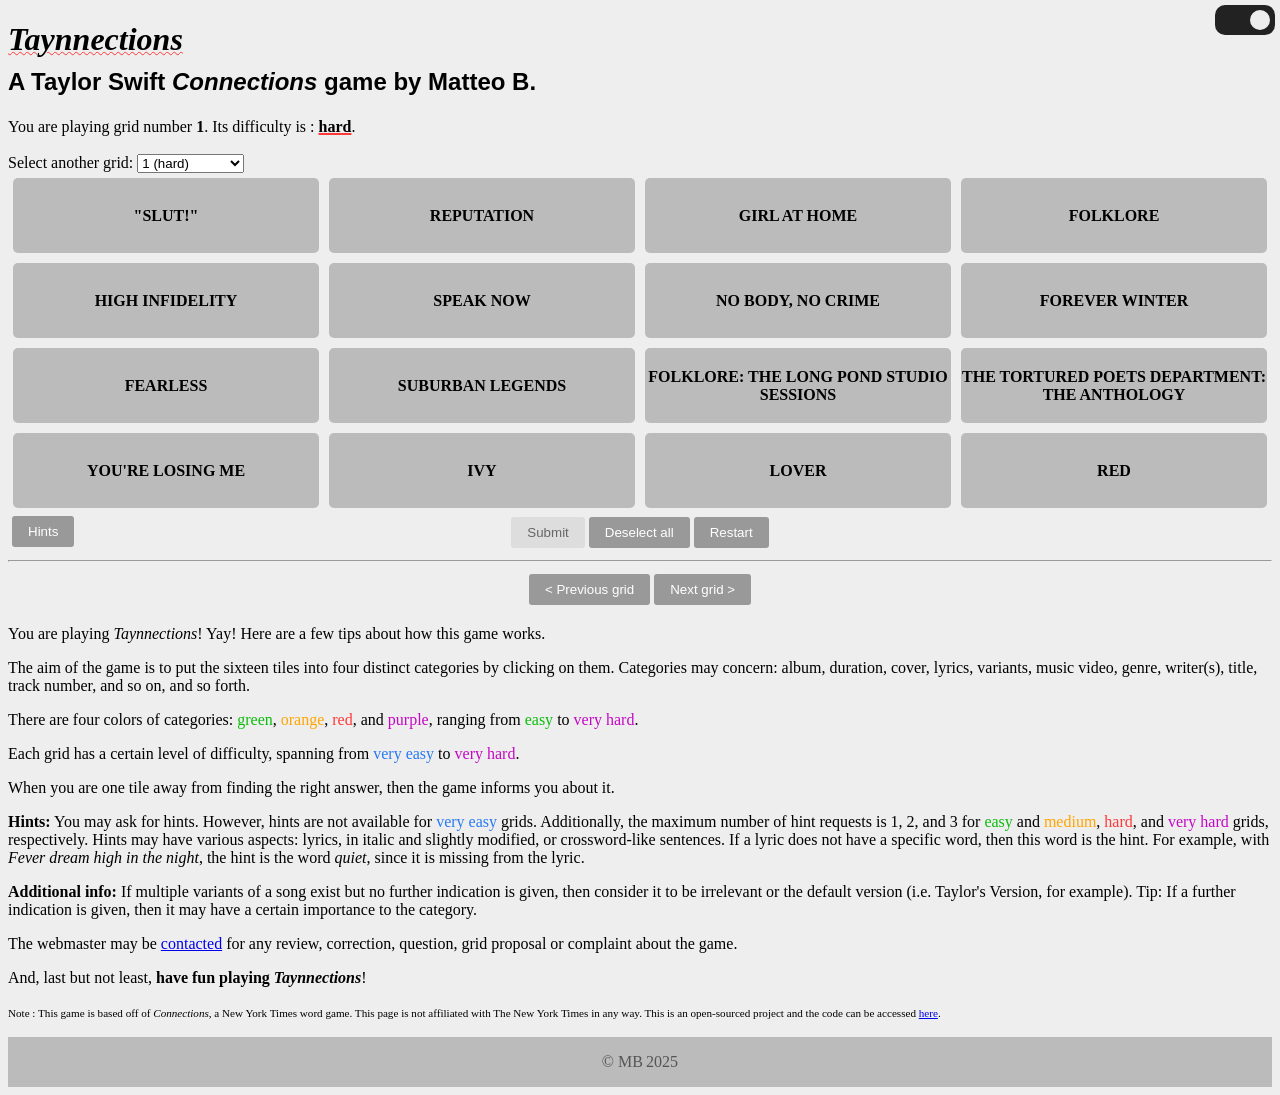
==== commit 15f0e15a: "add feature and fix redirect" ====
--- a/index.html
+++ b/index.html
@@ -12,10 +12,10 @@
         <script src="https://ajax.googleapis.com/ajax/libs/jquery/3.7.1/jquery.min.js"></script>
         <script>
             $(document).ready(function() {
-            if(document.cookie && document.cookie.split('=')[1] !== 'false') {
-				$('head').append('<link rel="stylesheet" href="darkMode.css">');
-				$('#toggleDarkMode').toggleClass('darkModeOn').toggleClass('darkModeOff');
-            }
+                if(document.cookie && document.cookie.split('=')[1] !== 'false') {
+                    $('head').append('<link rel="stylesheet" href="darkMode.css">');
+                    $('#toggleDarkMode').toggleClass('darkModeOn').toggleClass('darkModeOff');
+                }
             /***********************************
             * Init script
             * 
@@ -292,7 +292,7 @@
                         $('#' + answers[i]).html('<p class="answer">' + answersText[i] + '</p>'); //Ok now let's display the text in the tiles
                     }
 
-                    for (q = 1; q < answerSpell.length; q++) {
+                    for(q = 1; q < answerSpell.length; q++) {
                         $('#levelSelection').append(`<option id="o${q}" value="${q}">${q} (${answerSpell[q]['diff']})</option>`);
                     }
 
@@ -344,7 +344,6 @@
                 ************************************/
                     var selected = []; //The array of currently selected tile numbers
                     var ID, active;
-                    var cells = $('.cell');
                     var repeat = false;
 
                     $('.cell').on('click', (elem) => {
@@ -367,7 +366,7 @@
                         }
                         if(active.length == 4 && ~$('#' + ID)[0].className.indexOf('active')) {
                             $('#' + ID).removeClass('active');
-                        } else if(active.length == 4) {
+                        } else if(active.length == 4 && selectables.includes(parseInt(ID))) {
                             $('#text').text('You can only select 4 tiles!').trigger('notif');
                         }
                         if(selected.length < 4 && !selected.includes(ID) && !repeat && selectables.includes(parseInt(ID))) {
@@ -423,7 +422,7 @@
                             for(e of diffAns) { //This is to find how many right tiles are found per category
                                 for(el of selected) {
                                     pattern = new RegExp('(?:^|[^0-9])' + el + ',');
-                                    if (pattern.test(e)) {
+                                    if(pattern.test(e)) {
                                         rightAns++;
                                     }
                                 }
@@ -436,7 +435,11 @@
                                 for(r = 0; r < 4; r++) { //Lil cute animation
                                     $('#' + guesses[guesses.length - 1][r]).css('animation', 'wrongGuess .5s');
                                 }
-
+                                try {
+                                    navigator.vibrate(75);
+                                } catch {
+                                    console.log('Vibration not supported');
+                                }
                                 r = 0; //Do I need this line? idk. Better be sure ig
                                 setTimeout(() => {
                                     for(r = 0; r < 4; r++) {
@@ -510,6 +513,11 @@
                                 for(r = 0; r < 4; r++) { //Lil cute animation (again)
                                     $('#' + guesses[guesses.length - 1][r]).css('animation', 'wrongGuess .5s');
                                 }
+                                try {
+                                    window.navigator.vibrate(100);
+                                } catch {
+                                    {}
+                                }
 
                                 r = 0;
                                 setTimeout(() => {
@@ -632,12 +640,12 @@
                     if(maxHintNum === 0) $('#hintButton').addClass('unclick'); //Don't even ask for any if you can't, that would be useless
                     
                     $('#hintButton').on('click', () => {
-                        if (maxHintNum !== 0) {
+                        if(maxHintNum !== 0) {
                             $('#hintButton').fadeOut(500); //Hide 'I need a hint' button if little colored buttons appear 
                             setTimeout(() => {
                                 for(s = 0; s <= 4; s++) {
                                     $('#hintButton' + s).fadeIn(500).css('transform', 'translateX(2px)'); //Little correction because it stresses me out
-                                    if (viewPort < 750) {
+                                    if(viewPort < 750) {
                                         $('hr').css({'margin-right': '0', 'max-width': '80%'}); //Decrease the hr so there is no interference
                                     }
                                 }
@@ -783,4 +791,4 @@
             </div>
         </footer>
     </body>
-</html>
+</html>
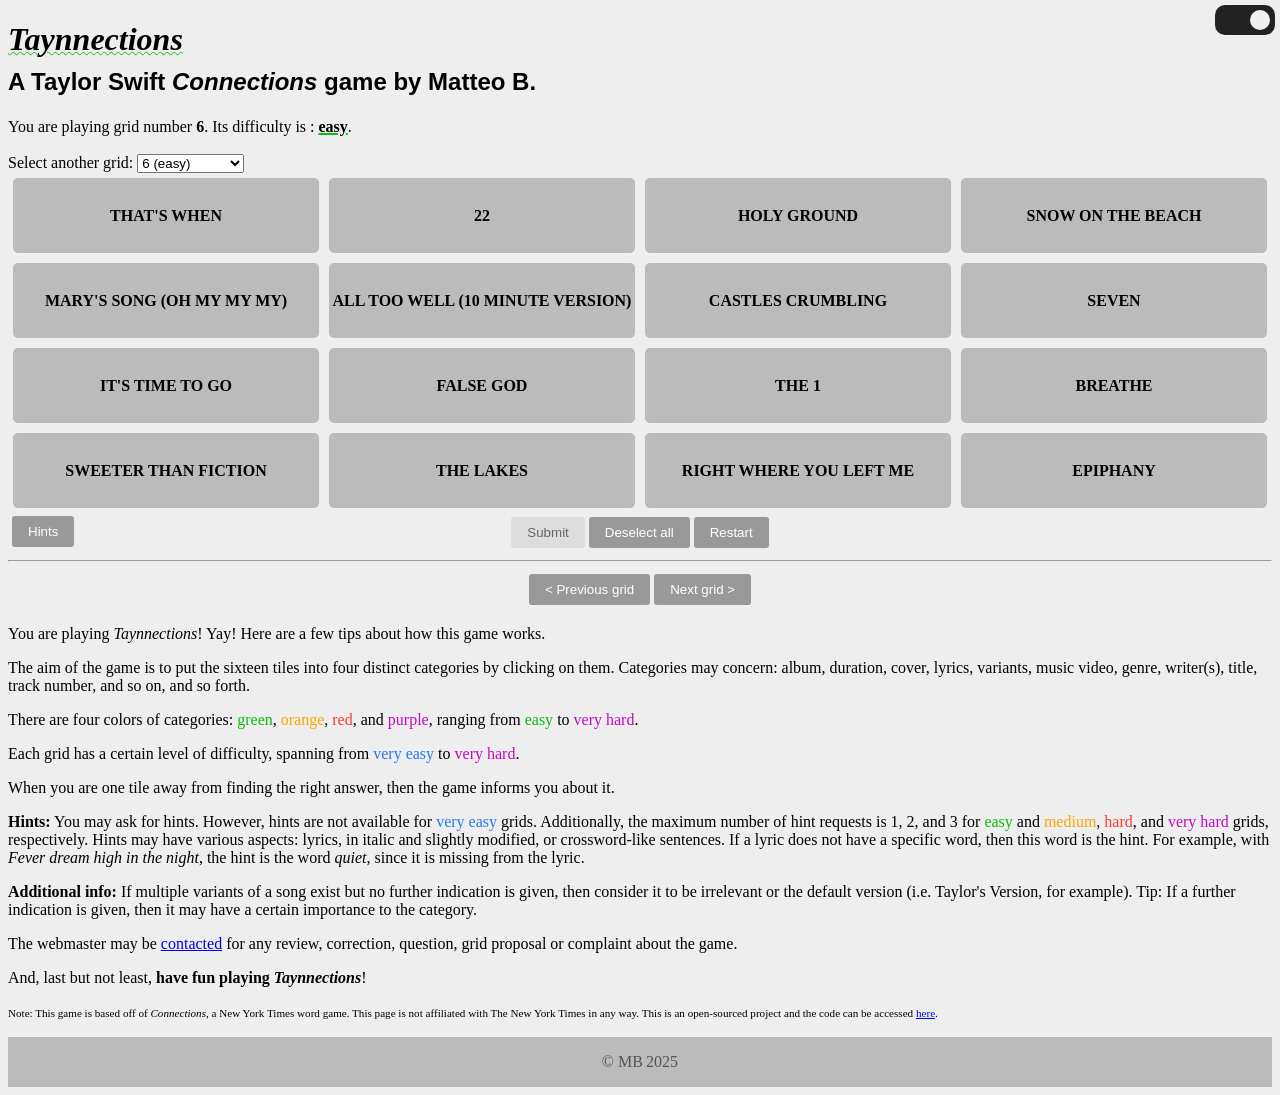
==== commit edf61680: "various url fixes" ====
--- a/index.html
+++ b/index.html
@@ -782,7 +782,7 @@
                 <p><b>Additional info:</b> If multiple variants of a song exist but no further indication is given, then consider it to be irrelevant or the default version (i.e. Taylor's Version, for example). Tip: If a further indication is given, then it may have a certain importance to the category.</p>
                 <p>The webmaster may be <a href="mailto:webmaster@mytestsite.ch">contacted</a> for any review, correction, question, grid proposal or complaint about the game.</p>
                 <p>And, last but not least, <b>have fun playing <i>Taynnections</i></b>!</p>
-                <p id="disclaimer"><small><small>Note : This game is based off of <i>Connections</i>, a New York Times word game. This page is not affiliated with The New York Times in any way. This is an open-sourced project and the code can be accessed <a href="https://github.com/Matt37512/Taynnections">here</a>.</small></small></p>
+                <p id="disclaimer"><small><small>Note: This game is based off of <i>Connections</i>, a New York Times word game. This page is not affiliated with The New York Times in any way. This is an open-sourced project and the code can be accessed <a href="https://github.com/MatteoBRGR/Taynnections">here</a>.</small></small></p>
             </div>
         </main>
         <footer>
